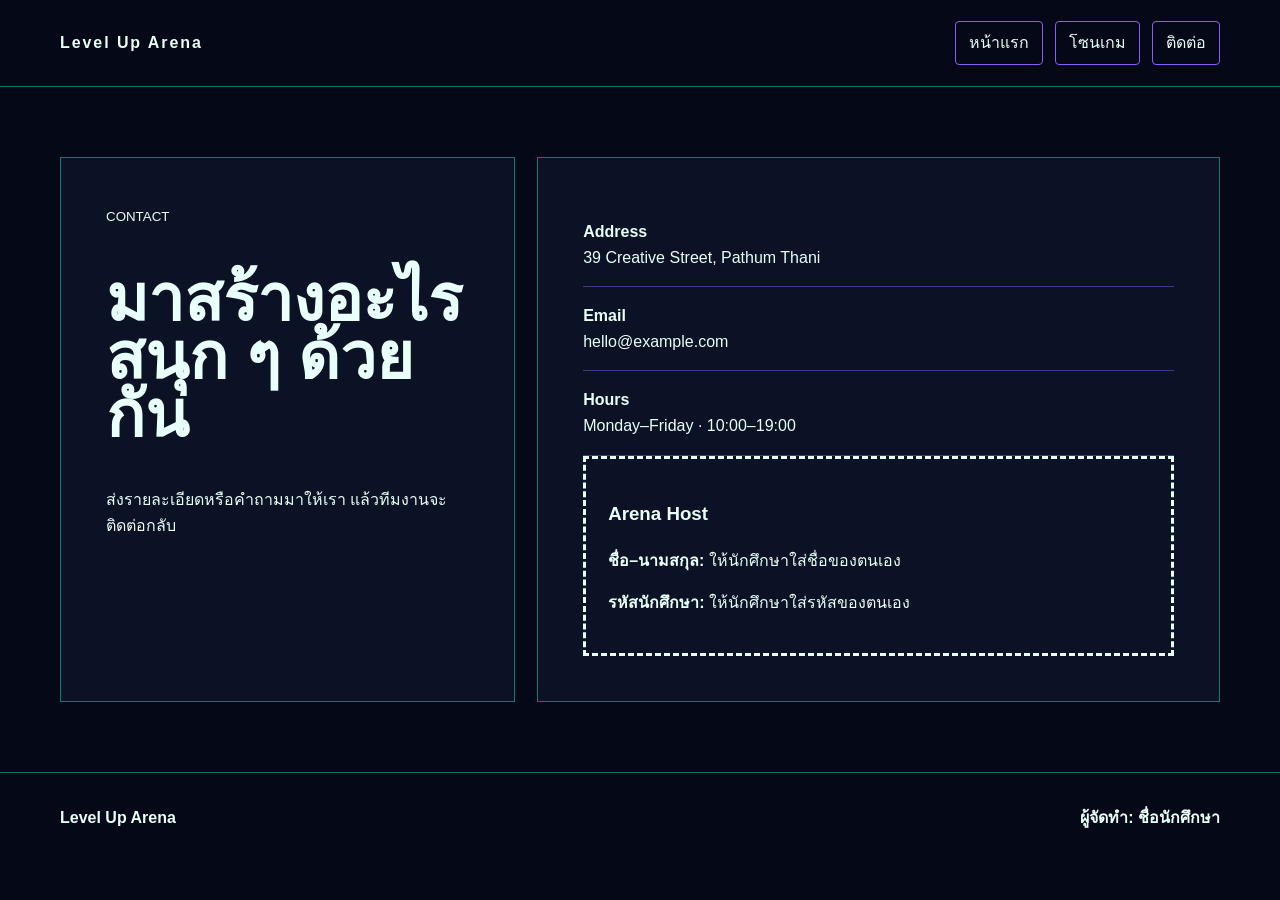
==== contact.html @ 9e0e4e9c "Add files via upload" ====
<!doctype html><html lang="th"><head><meta charset="utf-8"><meta name="viewport" content="width=device-width,initial-scale=1"><title>ติดต่อ | Level Up Arena</title><link rel="stylesheet" href="assets/style.css"></head><body class="cyber"><header class="header"><nav class="nav container"><a class="brand" href="lobby.html">Level Up Arena</a><div class="links"><a href="lobby.html">หน้าแรก</a><a href="station.html">โซนเกม</a><a href="support.html">ติดต่อ</a></div></nav></header><main class="contact"><div class="container contact-grid"><div class="contact-lead"><small>CONTACT</small><h1>มาสร้างอะไรสนุก ๆ ด้วยกัน</h1><p>ส่งรายละเอียดหรือคำถามมาให้เรา แล้วทีมงานจะติดต่อกลับ</p></div><div class="contact-info"><div class="detail"><strong>Address</strong><br>39 Creative Street, Pathum Thani</div><div class="detail"><strong>Email</strong><br>hello@example.com</div><div class="detail"><strong>Hours</strong><br>Monday–Friday · 10:00–19:00</div><div class="student"><h3>Arena Host</h3><p><strong>ชื่อ–นามสกุล:</strong> ให้นักศึกษาใส่ชื่อของตนเอง</p><p><strong>รหัสนักศึกษา:</strong> ให้นักศึกษาใส่รหัสของตนเอง</p></div></div></div></main><footer class="footer"><div class="container footer-row"><strong>Level Up Arena</strong><span class="footer-student">ผู้จัดทำ: ชื่อนักศึกษา</span></div></footer></body></html>
---- assets/style.css ----
*{box-sizing:border-box}body{margin:0;font-family:Arial,"Noto Sans Thai",sans-serif;line-height:1.6}a{color:inherit}.container{width:min(1160px,91%);margin:auto}img{display:block;width:100%;object-fit:cover}.student{padding:22px;border:3px dashed currentColor}.footer-student{font-weight:900}body{background:#050816;color:#e9fff9}.header{border-bottom:1px solid #00f5d477}.nav{height:86px;display:flex;justify-content:space-between;align-items:center}.brand{font-weight:900;letter-spacing:.12em;text-decoration:none}.links{display:flex;gap:12px}.links a{padding:8px 13px;border:1px solid #8b5cf6;border-radius:4px;text-decoration:none}.hero{padding:40px 0 75px}.hero-card{position:relative;height:690px;border:1px solid #00f5d4;border-radius:8px;overflow:hidden;box-shadow:0 0 35px #00f5d433}.hero-card img{height:100%;filter:saturate(1.2)}.hero-card:after{content:"";position:absolute;inset:0;background:linear-gradient(90deg,#050816ee,transparent)}.hero-copy{position:absolute;z-index:2;left:45px;bottom:55px;max-width:780px}.hero h1{font-size:clamp(4rem,8vw,8rem);line-height:.8;letter-spacing:-.07em;margin:18px 0;text-shadow:4px 0 #8b5cf6}.button{display:inline-block;padding:13px 20px;background:#00f5d4;color:#050816;text-decoration:none;font-weight:900}.page-head{padding:65px 0 35px}.page-head h1{font-size:clamp(4rem,8vw,7rem);margin:0}.entry{display:grid;grid-template-columns:1.15fr .85fr;margin:25px 0;border:1px solid #8b5cf677;background:#0c1225}.entry img{height:410px}.entry div{padding:45px}.entry h2{font-size:2.8rem}.contact{padding:70px 0}.contact-grid{display:grid;grid-template-columns:.8fr 1.2fr;gap:22px}.contact-grid>div{padding:45px;background:#0c1225;border:1px solid #00f5d477}.contact h1{font-size:4rem;line-height:.9}.detail{padding:16px 0;border-bottom:1px solid #8b5cf677}.footer{padding:32px 0;border-top:1px solid #00f5d477}.footer-row{display:flex;justify-content:space-between}@media(max-width:800px){.nav{padding:18px 0;align-items:flex-start;flex-direction:column}.links{width:100%;justify-content:space-between;gap:7px}.hero-grid,.ticket-card,.entry,.entry:nth-child(even),.contact-grid{grid-template-columns:1fr}.hero img,.entry img,.hero-card{height:400px}.entry:nth-child(even) img{order:0}.hero-copy{padding:35px}.ticket-card .hero-copy,.contact-lead{border-right:0}.footer-row{flex-direction:column;gap:15px}}
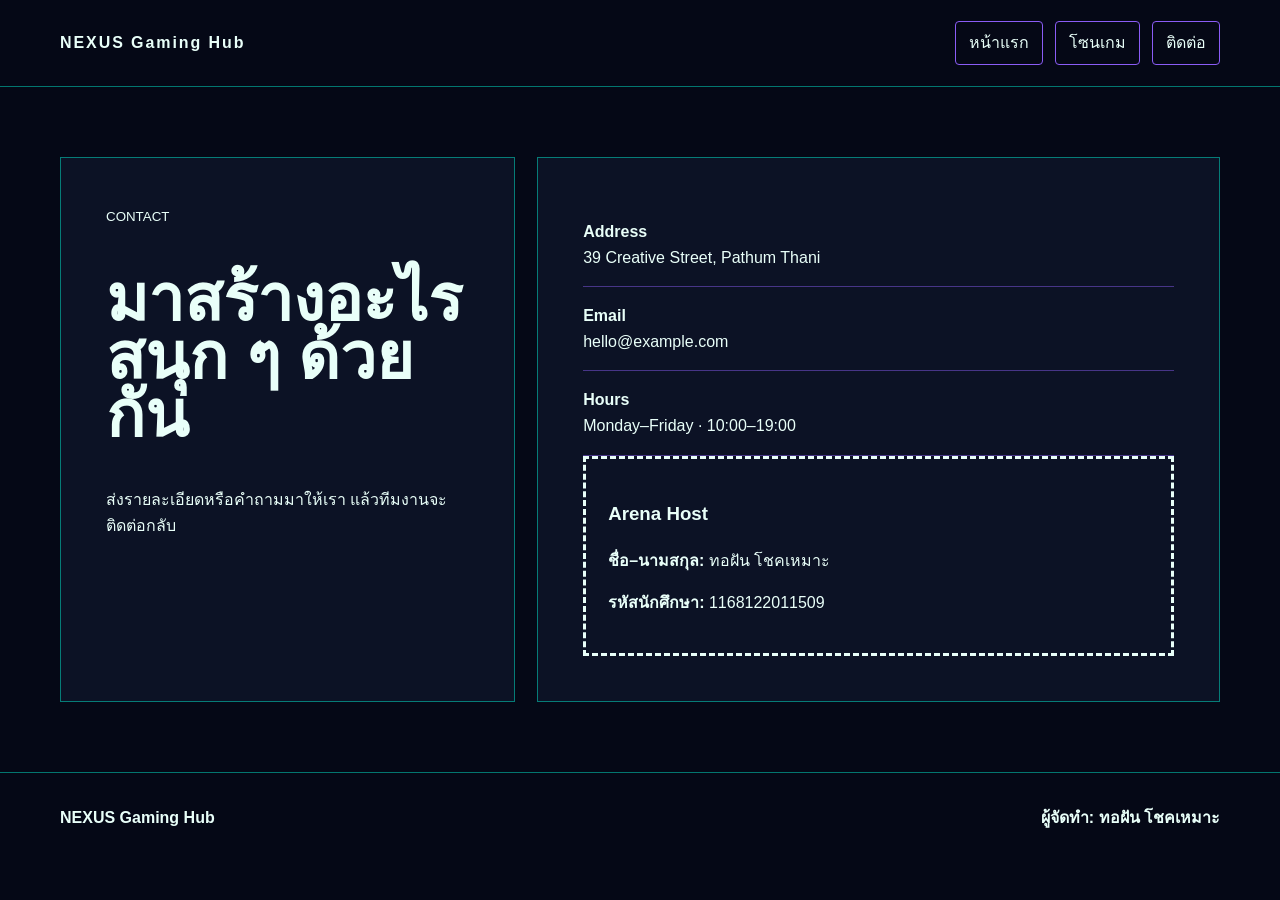
==== commit ad13f76b: "Change branding and student information in contact.html Updated the branding from 'Level Up Arena' t" ====
--- a/contact.html
+++ b/contact.html
@@ -1 +1 @@
-<!doctype html><html lang="th"><head><meta charset="utf-8"><meta name="viewport" content="width=device-width,initial-scale=1"><title>ติดต่อ | Level Up Arena</title><link rel="stylesheet" href="assets/style.css"></head><body class="cyber"><header class="header"><nav class="nav container"><a class="brand" href="lobby.html">Level Up Arena</a><div class="links"><a href="lobby.html">หน้าแรก</a><a href="station.html">โซนเกม</a><a href="support.html">ติดต่อ</a></div></nav></header><main class="contact"><div class="container contact-grid"><div class="contact-lead"><small>CONTACT</small><h1>มาสร้างอะไรสนุก ๆ ด้วยกัน</h1><p>ส่งรายละเอียดหรือคำถามมาให้เรา แล้วทีมงานจะติดต่อกลับ</p></div><div class="contact-info"><div class="detail"><strong>Address</strong><br>39 Creative Street, Pathum Thani</div><div class="detail"><strong>Email</strong><br>hello@example.com</div><div class="detail"><strong>Hours</strong><br>Monday–Friday · 10:00–19:00</div><div class="student"><h3>Arena Host</h3><p><strong>ชื่อ–นามสกุล:</strong> ให้นักศึกษาใส่ชื่อของตนเอง</p><p><strong>รหัสนักศึกษา:</strong> ให้นักศึกษาใส่รหัสของตนเอง</p></div></div></div></main><footer class="footer"><div class="container footer-row"><strong>Level Up Arena</strong><span class="footer-student">ผู้จัดทำ: ชื่อนักศึกษา</span></div></footer></body></html>+<!doctype html><html lang="th"><html lang="th"><head><meta charset="utf-8"><meta name="viewport" content="width=device-width,initial-scale=1"><title>ติดต่อ | Level Up Arena</title><link rel="stylesheet" href="assets/style.css"></head><body class="cyber"><header class="header"><nav class="nav container"><a class="brand" href="lobby.html">NEXUS Gaming Hub</a><div class="links"><a href="index.html">หน้าแรก</a><a href="zones.html">โซนเกม</a><a href="contact.html">ติดต่อ</a></div></nav></header><main class="contact"><div class="container contact-grid"><div class="contact-lead"><small>CONTACT</small><h1>มาสร้างอะไรสนุก ๆ ด้วยกัน</h1><p>ส่งรายละเอียดหรือคำถามมาให้เรา แล้วทีมงานจะติดต่อกลับ</p></div><div class="contact-info"><div class="detail"><strong>Address</strong><br>39 Creative Street, Pathum Thani</div><div class="detail"><strong>Email</strong><br>hello@example.com</div><div class="detail"><strong>Hours</strong><br>Monday–Friday · 10:00–19:00</div><div class="student"><h3>Arena Host</h3><p><strong>ชื่อ–นามสกุล:</strong> ทอฝัน โชคเหมาะ</p><p><strong>รหัสนักศึกษา:</strong> 1168122011509</p></div></div></div></main><footer class="footer"><div class="container footer-row"><strong>NEXUS Gaming Hub</strong><span class="footer-student">ผู้จัดทำ: ทอฝัน โชคเหมาะ</span></div></footer></body></html>
